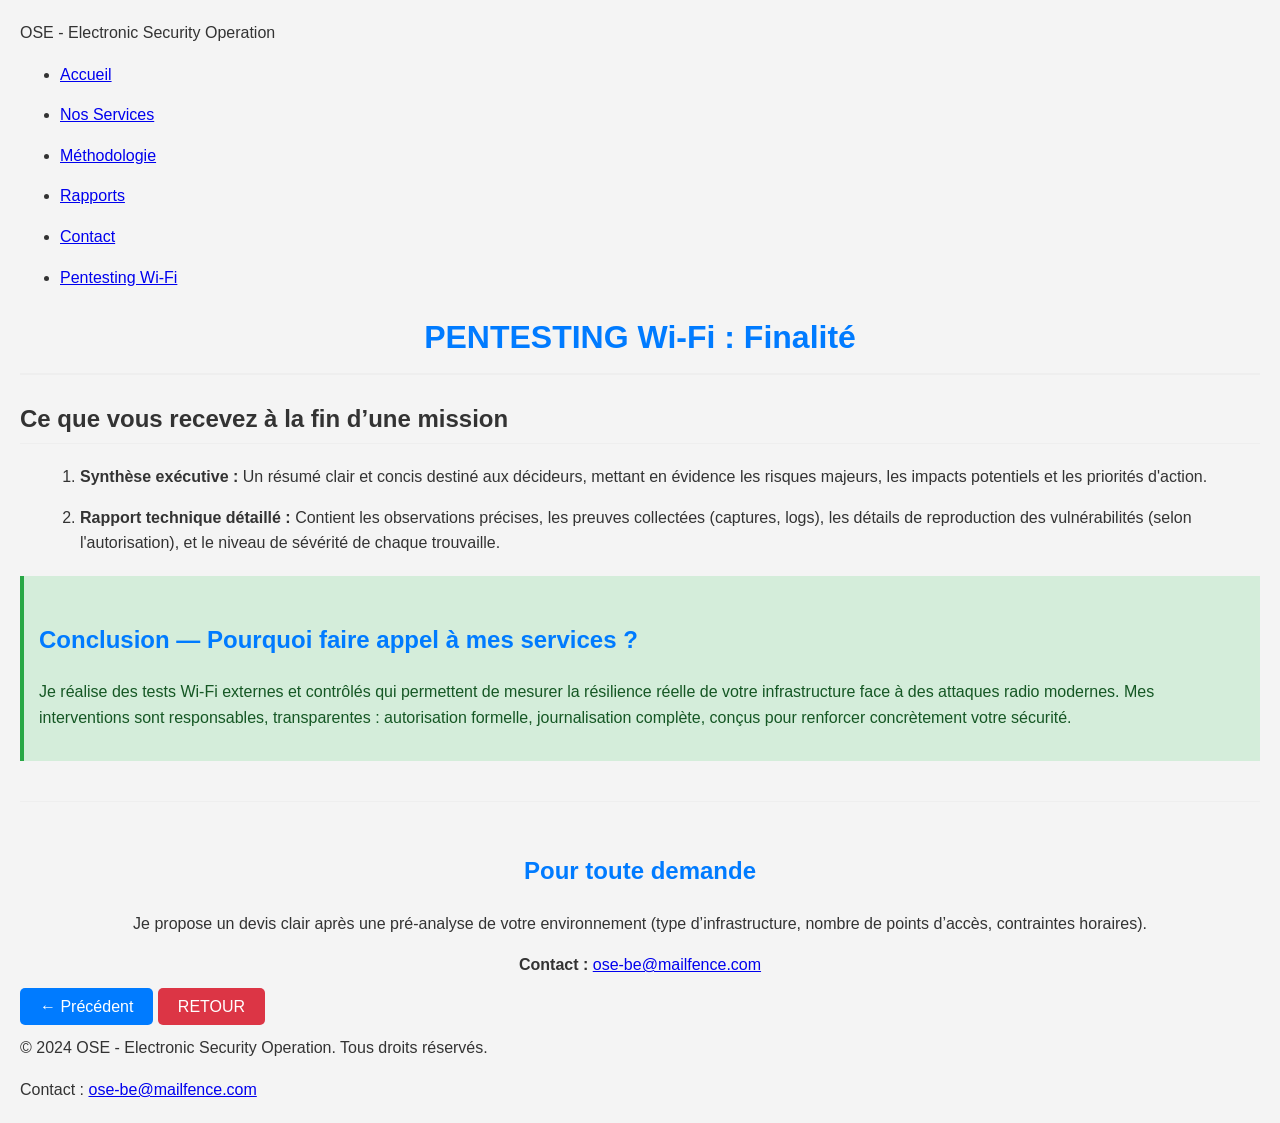
==== page10.html @ a79acbda "Add files via upload" ====
<!DOCTYPE html>
<html lang="fr">
<head>
    <meta charset="UTF-8">
    <meta name="viewport" content="width=device-width, initial-scale=1.0">
    <title>OSE - Pentesting Wi-Fi (Livrables)</title>
    <link rel="stylesheet" href="style.css">
    <style>
        /* Styles spécifiques pour cette page si nécessaire */
        .page-title {
            color: #007bff;
        }
        .section-title {
            color: #333;
            margin-top: 25px;
            border-bottom: 1px solid #eee;
            padding-bottom: 5px;
        }
        ol { /* Utilisation de listes ordonnées pour les livrables */
            list-style-type: decimal;
            margin-left: 20px;
        }
        li {
            margin-bottom: 15px; /* Espacement accru pour les éléments de liste */
        }
        .conclusion-box {
            background-color: #d4edda; /* Vert clair */
            border-left: 4px solid #28a745; /* Vert */
            padding: 15px;
            margin: 20px 0;
            color: #155724; /* Texte vert foncé */
        }
        .contact-info {
            text-align: center;
            margin-top: 40px;
            padding-top: 20px;
            border-top: 1px solid #eee;
        }
        .contact-info h2 {
            color: #007bff;
        }
    </style>
</head>
<body>
    <header>
        <div class="site-title">OSE - Electronic Security Operation</div>
        <nav>
            <ul>
                  <li><a href="index.html">Accueil</a></li>
                 <li><a href="page7.html">Nos Services</a></li>
                  <li><a href="page8.html">Méthodologie</a></li>
                  <li><a href="page9.html">Rapports</a></li>
                 <li><a href="page10.html">Contact</a></li>
                 <!-- Ajoutez d'autres liens de navigation si nécessaire -->
                <li><a href="page6.html" class="current-page">Pentesting Wi-Fi</a></li>
            </ul>
        </nav>
    </header>

    <main>
        <h1 class="page-title">PENTESTING Wi-Fi : Finalité </h1>

        <h2 class="section-title">Ce que vous recevez à la fin d’une mission</h2>
        <ol>
            <li>
                <strong>Synthèse exécutive :</strong>
                Un résumé clair et concis destiné aux décideurs, mettant en évidence les risques majeurs, les impacts potentiels et les priorités d'action.
            </li>
            <li>
                <strong>Rapport technique détaillé :</strong>
                Contient les observations précises, les preuves collectées (captures, logs), les détails de reproduction des vulnérabilités (selon l'autorisation), et le niveau de sévérité de chaque trouvaille.
            </li>
           
        </ol>

        <div class="conclusion-box">
            <h2>Conclusion — Pourquoi faire appel à mes services ?</h2>
            <p>Je réalise des tests Wi-Fi externes et contrôlés qui permettent de mesurer la résilience réelle de votre infrastructure face à des attaques radio modernes. Mes interventions sont responsables, transparentes : autorisation formelle, journalisation complète, conçus pour renforcer concrètement votre sécurité.</p>
        </div>

        <div class="contact-info">
            <h2>Pour toute demande</h2>
            <p>Je propose un devis clair après une pré-analyse de votre environnement (type d’infrastructure, nombre de points d’accès, contraintes horaires).</p>
            <p><strong>Contact :</strong> <a href="mailto:ose-be@mailfence.com">ose-be@mailfence.com</a></p>
        </div>

        <!-- Lien de navigation -->
        <div class="navigation-links">
            <!-- <a href="page9.html" class="prev-page">&laquo; Précédent</a> -->
			<!-- Bouton Précédent -->
			 <a href="page9.html" class="nav-button">&larr; Précédent</a>
			  <!-- Bouton RETOUR (modifié) -->
			<a href="index.html" class="nav-button quit">RETOUR</a>
            <!-- Pas de page suivante pour l'instant, fin de cette section -->
        </div>

    </main>

    <footer>
        <p>&copy; 2024 OSE - Electronic Security Operation. Tous droits réservés.</p>
        <p>Contact : <a href="mailto:ose-be@mailfence.com">ose-be@mailfence.com</a></p>
    </footer>
</body>
</html>
---- style.css ----
body {
    font-family: 'Segoe UI', Tahoma, Geneva, Verdana, sans-serif;
    line-height: 1.6;
    margin: 20px;
    background-color: #f4f4f4;
    color: #333;
}

.container {
    max-width: 900px;
    margin: auto;
    background: #fff;
    padding: 30px;
    border-radius: 8px;
    box-shadow: 0 0 10px rgba(0, 0, 0, 0.1);
}

h1, h2, h3 {
    color: #0056b3; /* Bleu plus foncé pour les titres */
}

h1 {
    text-align: center;
    border-bottom: 2px solid #eee;
    padding-bottom: 10px;
    margin-bottom: 20px;
}

h2 {
    margin-top: 30px;
    color: #007bff; /* Bleu standard */
}

.content {
    margin-bottom: 30px;
}

.content p {
    margin-bottom: 15px;
}

.content ul {
    margin-left: 20px;
    margin-bottom: 15px;
}

.content li {
    margin-bottom: 8px;
}

.content blockquote {
    background-color: #e9ecef;
    border-left: 5px solid #007bff;
    padding: 10px 20px;
    margin: 15px 0;
    font-style: italic;
}

.image-placeholder {
    width: 100%;
    height: 200px; /* Hauteur fixe pour l'espace réservé */
    background-color: #e0e0e0; /* Gris clair pour indiquer l'espace */
    border: 1px dashed #aaa;
    margin: 20px 0;
    display: flex;
    justify-content: center;
    align-items: center;
    font-style: italic;
    color: #555;
    text-align: center;
    border-radius: 4px;
}

.image-placeholder img {
    max-width: 100%;
    max-height: 100%;
    object-fit: contain; /* Assure que l'image est contenue sans déformation */
}

.navigation {
    display: flex;
    justify-content: space-between;
    align-items: center;
    margin-top: 30px;
    padding-top: 20px;
    border-top: 1px solid #eee;
}

.nav-button {
    padding: 10px 20px;
    background-color: #007bff;
    color: white;
    text-decoration: none;
    border: none;
    border-radius: 5px;
    cursor: pointer;
    transition: background-color 0.3s ease;
    font-size: 1em;
}

.nav-button:hover {
    background-color: #0056b3;
}

.nav-button.quit {
    background-color: #dc3545; /* Rouge pour quitter */
}

.nav-button.quit:hover {
    background-color: #c82333;
}

.source-info {
    font-size: 0.8em;
    color: #6c757d;
    text-align: right;
    margin-top: 5px;
}

/* Styles spécifiques pour la première page */
.page1-intro {
    text-align: center;
    margin-bottom: 30px;
}

.page1-intro h1 {
    color: #28a745; /* Vert pour le titre principal */
}

.page1-domains {
    margin-top: 25px;
    padding: 15px;
    background-color: #f8f9fa;
    border-left: 4px solid #28a745;
}
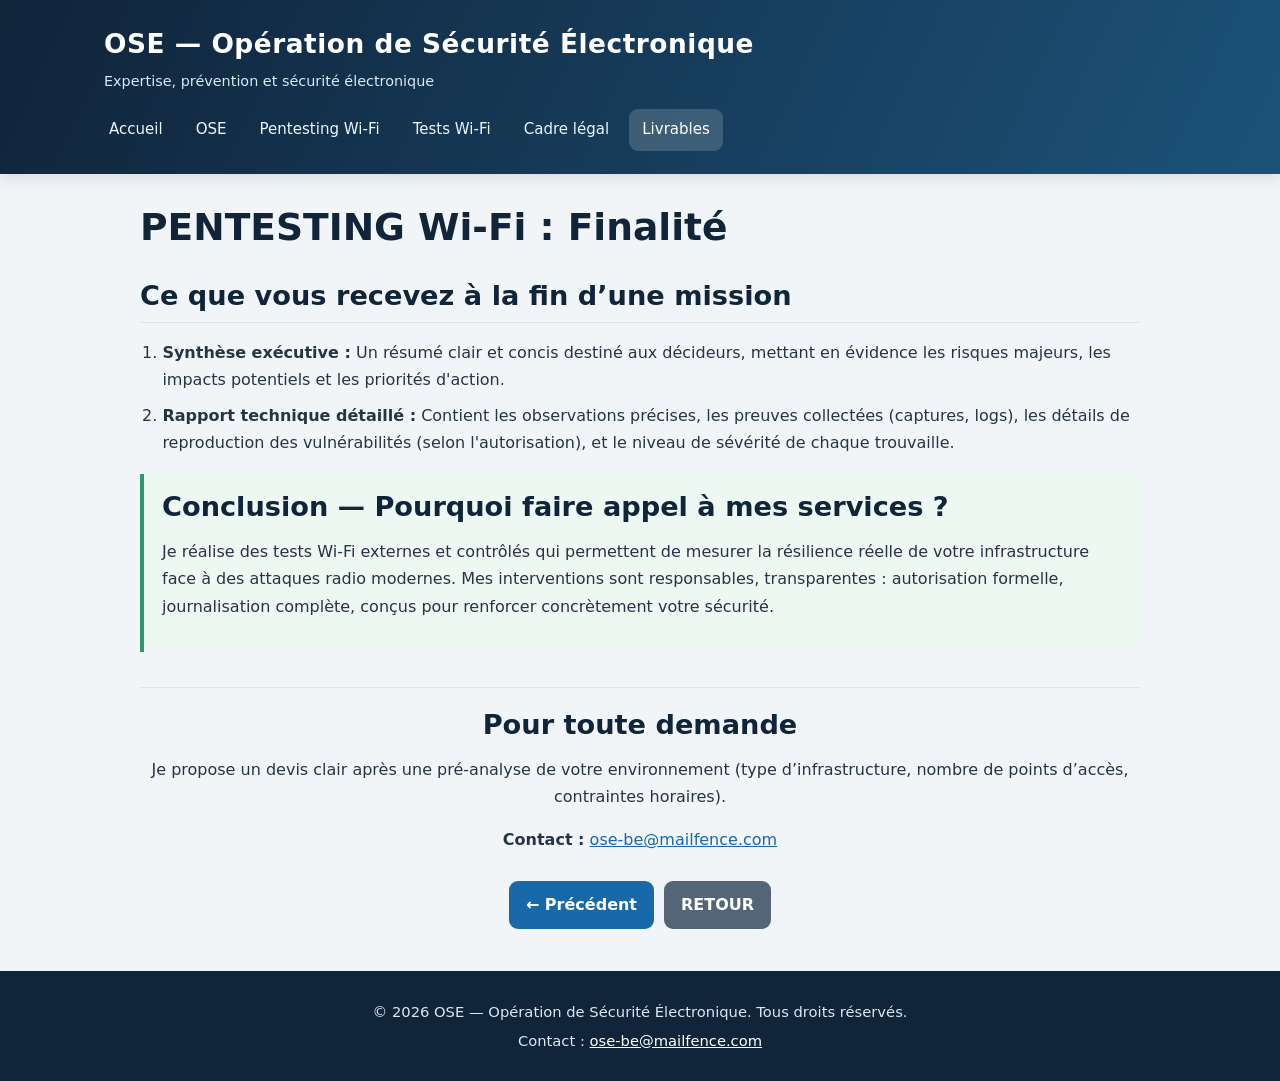
==== commit 2298d60d: "modification 26_11_22" ====
--- a/page10.html
+++ b/page10.html
@@ -3,59 +3,17 @@
 <head>
     <meta charset="UTF-8">
     <meta name="viewport" content="width=device-width, initial-scale=1.0">
-    <title>OSE - Pentesting Wi-Fi (Livrables)</title>
+    <title>OSE — PENTESTING Wi-Fi : Finalité</title>
     <link rel="stylesheet" href="style.css">
-    <style>
-        /* Styles spécifiques pour cette page si nécessaire */
-        .page-title {
-            color: #007bff;
-        }
-        .section-title {
-            color: #333;
-            margin-top: 25px;
-            border-bottom: 1px solid #eee;
-            padding-bottom: 5px;
-        }
-        ol { /* Utilisation de listes ordonnées pour les livrables */
-            list-style-type: decimal;
-            margin-left: 20px;
-        }
-        li {
-            margin-bottom: 15px; /* Espacement accru pour les éléments de liste */
-        }
-        .conclusion-box {
-            background-color: #d4edda; /* Vert clair */
-            border-left: 4px solid #28a745; /* Vert */
-            padding: 15px;
-            margin: 20px 0;
-            color: #155724; /* Texte vert foncé */
-        }
-        .contact-info {
-            text-align: center;
-            margin-top: 40px;
-            padding-top: 20px;
-            border-top: 1px solid #eee;
-        }
-        .contact-info h2 {
-            color: #007bff;
-        }
-    </style>
 </head>
 <body>
-    <header>
-        <div class="site-title">OSE - Electronic Security Operation</div>
-        <nav>
-            <ul>
-                  <li><a href="index.html">Accueil</a></li>
-                 <li><a href="page7.html">Nos Services</a></li>
-                  <li><a href="page8.html">Méthodologie</a></li>
-                  <li><a href="page9.html">Rapports</a></li>
-                 <li><a href="page10.html">Contact</a></li>
-                 <!-- Ajoutez d'autres liens de navigation si nécessaire -->
-                <li><a href="page6.html" class="current-page">Pentesting Wi-Fi</a></li>
-            </ul>
-        </nav>
-    </header>
+    <header class="site-header">
+  <div class="header-inner">
+    <div class="site-title">OSE — Opération de Sécurité Électronique</div>
+    <div class="site-subtitle">Expertise, prévention et sécurité électronique</div>
+  </div>
+  <nav class="site-nav" aria-label="Navigation principale"><ul><li><a href="index.html">Accueil</a></li><li><a href="page2.html">OSE</a></li><li><a href="page6.html">Pentesting Wi-Fi</a></li><li><a href="page7.html">Tests Wi-Fi</a></li><li><a href="page9.html">Cadre légal</a></li><li><a href="page10.html" aria-current="page">Livrables</a></li></ul></nav>
+</header>
 
     <main>
         <h1 class="page-title">PENTESTING Wi-Fi : Finalité </h1>
@@ -96,9 +54,9 @@
 
     </main>
 
-    <footer>
-        <p>&copy; 2024 OSE - Electronic Security Operation. Tous droits réservés.</p>
-        <p>Contact : <a href="mailto:ose-be@mailfence.com">ose-be@mailfence.com</a></p>
-    </footer>
+    <footer class="site-footer">
+  <p>&copy; 2026 OSE — Opération de Sécurité Électronique. Tous droits réservés.</p>
+  <p>Contact : <a href="mailto:ose-be@mailfence.com">ose-be@mailfence.com</a></p>
+</footer>
 </body>
 </html>
--- a/style.css
+++ b/style.css
@@ -1,135 +1,100 @@
+/* OSE — feuille de style commune
+   Modifier ce fichier pour harmoniser toutes les pages du site. */
+:root {
+  --navy: #10243a;
+  --blue: #1769aa;
+  --blue-dark: #0f4f83;
+  --accent: #28a6a1;
+  --ink: #263445;
+  --muted: #617184;
+  --surface: #ffffff;
+  --page: #f2f5f8;
+  --line: #dce4ec;
+  --radius: 14px;
+  --shadow: 0 8px 26px rgba(16,36,58,.08);
+}
+* { box-sizing: border-box; }
+html { scroll-behavior: smooth; }
 body {
-    font-family: 'Segoe UI', Tahoma, Geneva, Verdana, sans-serif;
-    line-height: 1.6;
-    margin: 20px;
-    background-color: #f4f4f4;
-    color: #333;
+  margin: 0; background: var(--page); color: var(--ink);
+  font: 16px/1.7 system-ui, -apple-system, "Segoe UI", Roboto, Arial, sans-serif;
 }
-
-.container {
-    max-width: 900px;
-    margin: auto;
-    background: #fff;
-    padding: 30px;
-    border-radius: 8px;
-    box-shadow: 0 0 10px rgba(0, 0, 0, 0.1);
+a { color: var(--blue); }
+a:hover { color: var(--blue-dark); }
+.site-header {
+  background: linear-gradient(115deg, var(--navy), #1c5279);
+  color: #fff; box-shadow: 0 3px 16px rgba(0,0,0,.12);
 }
-
-h1, h2, h3 {
-    color: #0056b3; /* Bleu plus foncé pour les titres */
+.header-inner { max-width: 1120px; margin: auto; padding: 22px 24px 16px; }
+.site-title { font-size: clamp(1.15rem, 2.5vw, 1.65rem); font-weight: 750; letter-spacing: .02em; }
+.site-subtitle { color: #d8e8f4; font-size: .9rem; margin-top: 2px; }
+.site-nav { max-width: 1120px; margin: auto; padding: 0 16px 14px; }
+.site-nav ul {
+  list-style: none; margin: 0; padding: 0; display: flex; flex-wrap: wrap;
+  gap: 7px;
 }
-
-h1 {
-    text-align: center;
-    border-bottom: 2px solid #eee;
-    padding-bottom: 10px;
-    margin-bottom: 20px;
+.site-nav a {
+  display: block; padding: 8px 13px; border-radius: 9px;
+  color: #edf6fc; text-decoration: none; font-size: .94rem;
 }
-
-h2 {
-    margin-top: 30px;
-    color: #007bff; /* Bleu standard */
+.site-nav a:hover, .site-nav a[aria-current="page"] { background: rgba(255,255,255,.17); color: #fff; }
+.container, main {
+  width: min(100% - 32px, 1000px); margin: 30px auto 42px;
 }
-
-.content {
-    margin-bottom: 30px;
+.content, main > section, main > .content {
+  background: var(--surface); border: 1px solid var(--line); border-radius: var(--radius);
+  padding: clamp(18px, 3vw, 30px); margin: 0 0 20px; box-shadow: var(--shadow);
 }
-
-.content p {
-    margin-bottom: 15px;
+h1, h2, h3 { line-height: 1.25; color: var(--navy); }
+h1 { font-size: clamp(1.7rem, 4vw, 2.35rem); margin: 0 0 22px; }
+h2 { font-size: clamp(1.3rem, 3vw, 1.7rem); margin: 0 0 14px; }
+h3 { font-size: 1.15rem; margin: 22px 0 9px; }
+p { margin: 0 0 1em; }
+ul, ol { padding-left: 1.4rem; }
+li { margin-bottom: .55em; }
+blockquote, .example-box, .risk-box, .legal-box, .risks-list, .conclusion-box {
+  border-left: 4px solid var(--accent); background: #f0f7f8;
+  padding: 16px 18px; margin: 18px 0; border-radius: 0 10px 10px 0;
 }
-
-.content ul {
-    margin-left: 20px;
-    margin-bottom: 15px;
+.risk-box, .risks-list { border-color: #d69a30; background: #fff8e9; color: #674b19; }
+.legal-box { border-color: #7b8794; background: #f0f2f4; }
+.conclusion-box { border-color: #2d9870; background: #eef8f3; }
+.page1-intro { text-align: center; }
+.page1-intro h1 { color: #fff; }
+.page1-intro { background: linear-gradient(125deg, var(--navy), #1c5279); color: white; }
+.page1-intro p { margin-bottom: .45em; }
+.page1-domains { border-top: 4px solid var(--accent); }
+.page-title { color: var(--navy); }
+.section-title { border-bottom: 1px solid var(--line); padding-bottom: 9px; margin-top: 28px; }
+.image-placeholder, .media-frame {
+  width: 100%; max-width: 760px; margin: 22px auto; text-align: center;
 }
-
-.content li {
-    margin-bottom: 8px;
+.image-placeholder img, .media-frame img, .media-frame video {
+  display: block; width: 100%; height: auto; max-height: 620px; object-fit: contain;
+  border-radius: 12px; background: #edf1f5;
 }
-
-.content blockquote {
-    background-color: #e9ecef;
-    border-left: 5px solid #007bff;
-    padding: 10px 20px;
-    margin: 15px 0;
-    font-style: italic;
+.media-frame audio { display: block; width: 100%; }
+.media-caption, .source-info { color: var(--muted); font-size: .9rem; text-align: center; }
+.navigation, .navigation-links {
+  display: flex; flex-wrap: wrap; justify-content: center; gap: 10px;
+  margin: 28px 0 12px;
 }
-
-.image-placeholder {
-    width: 100%;
-    height: 200px; /* Hauteur fixe pour l'espace réservé */
-    background-color: #e0e0e0; /* Gris clair pour indiquer l'espace */
-    border: 1px dashed #aaa;
-    margin: 20px 0;
-    display: flex;
-    justify-content: center;
-    align-items: center;
-    font-style: italic;
-    color: #555;
-    text-align: center;
-    border-radius: 4px;
+.nav-button {
+  display: inline-block; text-decoration: none; border-radius: 9px;
+  padding: 10px 17px; color: white; background: var(--blue); font-weight: 650;
 }
-
-.image-placeholder img {
-    max-width: 100%;
-    max-height: 100%;
-    object-fit: contain; /* Assure que l'image est contenue sans déformation */
+.nav-button:hover { background: var(--blue-dark); color: white; }
+.nav-button.quit { background: #536577; }
+.contact-info { text-align: center; margin-top: 35px; padding-top: 20px; border-top: 1px solid var(--line); }
+.site-footer { background: var(--navy); color: #dce8f1; padding: 24px 16px; text-align: center; font-size: .92rem; }
+.site-footer p { margin: 4px 0; }
+.site-footer a { color: #fff; }
+img { max-width: 100%; }
+@media (max-width: 640px) {
+  .header-inner { padding: 18px 18px 12px; }
+  .site-nav { padding: 0 12px 12px; }
+  .site-nav ul { gap: 4px; }
+  .site-nav a { padding: 7px 9px; font-size: .88rem; }
+  .container, main { width: min(100% - 20px, 1000px); margin: 16px auto 28px; }
+  .content, main > section, main > .content { padding: 17px; }
 }
-
-.navigation {
-    display: flex;
-    justify-content: space-between;
-    align-items: center;
-    margin-top: 30px;
-    padding-top: 20px;
-    border-top: 1px solid #eee;
-}
-
-.nav-button {
-    padding: 10px 20px;
-    background-color: #007bff;
-    color: white;
-    text-decoration: none;
-    border: none;
-    border-radius: 5px;
-    cursor: pointer;
-    transition: background-color 0.3s ease;
-    font-size: 1em;
-}
-
-.nav-button:hover {
-    background-color: #0056b3;
-}
-
-.nav-button.quit {
-    background-color: #dc3545; /* Rouge pour quitter */
-}
-
-.nav-button.quit:hover {
-    background-color: #c82333;
-}
-
-.source-info {
-    font-size: 0.8em;
-    color: #6c757d;
-    text-align: right;
-    margin-top: 5px;
-}
-
-/* Styles spécifiques pour la première page */
-.page1-intro {
-    text-align: center;
-    margin-bottom: 30px;
-}
-
-.page1-intro h1 {
-    color: #28a745; /* Vert pour le titre principal */
-}
-
-.page1-domains {
-    margin-top: 25px;
-    padding: 15px;
-    background-color: #f8f9fa;
-    border-left: 4px solid #28a745;
-}
